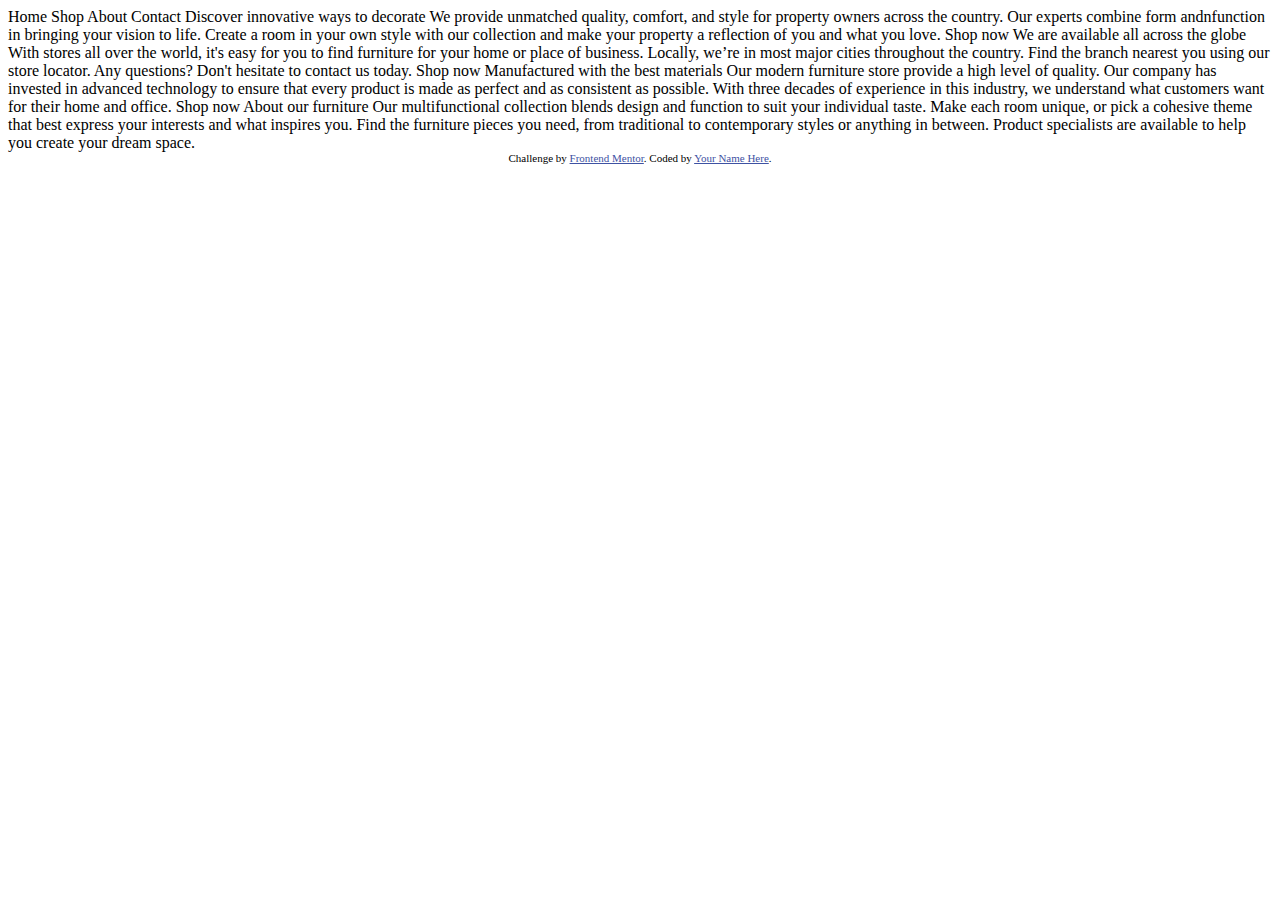
==== room-homepage-master/index.html @ 89f3ced3 "init project" ====
<!DOCTYPE html>
<html lang="en">
<head>
  <meta charset="UTF-8">
  <meta name="viewport" content="width=device-width, initial-scale=1.0"> <!-- displays site properly based on user's device -->

  <link rel="icon" type="image/png" sizes="32x32" href="./images/favicon-32x32.png">
  
  <title>Frontend Mentor | Room homepage</title>

  <!-- Feel free to remove these styles or customise in your own stylesheet 👍 -->
  <style>
    .attribution { font-size: 11px; text-align: center; }
    .attribution a { color: hsl(228, 45%, 44%); }
  </style>
</head>
<body>
  Home
  Shop
  About
  Contact

  Discover innovative ways to decorate

  We provide unmatched quality, comfort, and style for property owners across the country. 
  Our experts combine form andnfunction in bringing your vision to life. Create a room in your 
  own style with our collection and make your property a reflection of you and what you love.

  Shop now

  We are available all across the globe

  With stores all over the world, it's easy for you to find furniture for your home or place of business. 
  Locally, we’re in most major cities throughout the country. Find the branch nearest you using our 
  store locator. Any questions? Don't hesitate to contact us today.

  Shop now

  Manufactured with the best materials

  Our modern furniture store provide a high level of quality. Our company has invested in advanced technology 
  to ensure that every product is made as perfect and as consistent as possible. With three decades of 
  experience in this industry, we understand what customers want for their home and office.

  Shop now

  About our furniture

  Our multifunctional collection blends design and function to suit your individual taste.
  Make each room unique, or pick a cohesive theme that best express your interests and what
  inspires you. Find the furniture pieces you need, from traditional to contemporary styles
  or anything in between. Product specialists are available to help you create your dream space.
  
  <div class="attribution">
    Challenge by <a href="https://www.frontendmentor.io?ref=challenge" target="_blank">Frontend Mentor</a>. 
    Coded by <a href="#">Your Name Here</a>.
  </div>
</body>
</html>
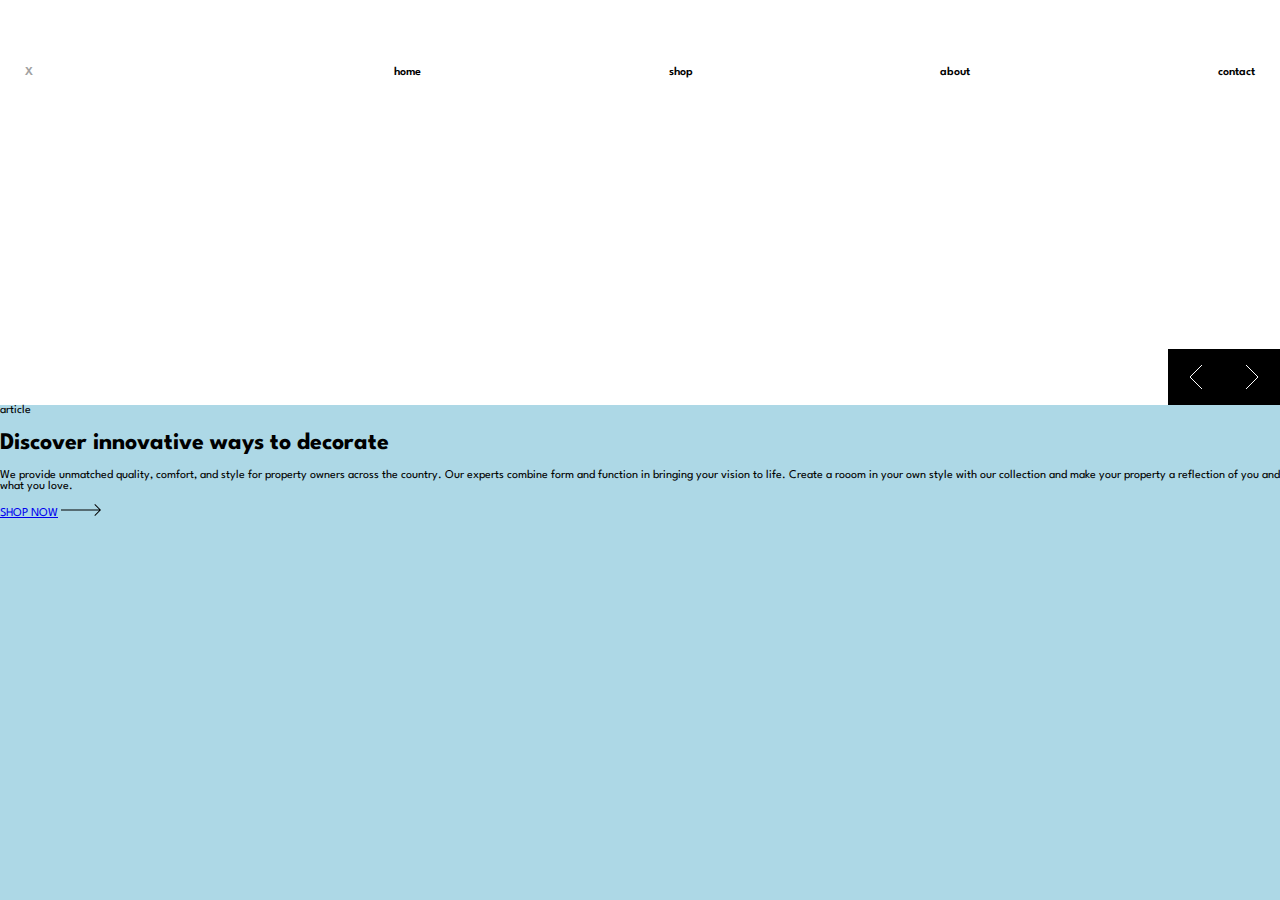
==== commit 8d6f1839: "working progress project" ====
--- a/room-homepage-master/index.html
+++ b/room-homepage-master/index.html
@@ -3,57 +3,42 @@
 <head>
   <meta charset="UTF-8">
   <meta name="viewport" content="width=device-width, initial-scale=1.0"> <!-- displays site properly based on user's device -->
+  <link href="https://fonts.googleapis.com/css2?family=Spartan:wght@500;600;700&display=swap" rel="stylesheet">
+  <link rel="stylesheet" href="css/style.css">
 
   <link rel="icon" type="image/png" sizes="32x32" href="./images/favicon-32x32.png">
   
   <title>Frontend Mentor | Room homepage</title>
 
   <!-- Feel free to remove these styles or customise in your own stylesheet 👍 -->
-  <style>
-    .attribution { font-size: 11px; text-align: center; }
-    .attribution a { color: hsl(228, 45%, 44%); }
-  </style>
 </head>
 <body>
-  Home
-  Shop
-  About
-  Contact
-
-  Discover innovative ways to decorate
-
-  We provide unmatched quality, comfort, and style for property owners across the country. 
-  Our experts combine form andnfunction in bringing your vision to life. Create a room in your 
-  own style with our collection and make your property a reflection of you and what you love.
-
-  Shop now
-
-  We are available all across the globe
-
-  With stores all over the world, it's easy for you to find furniture for your home or place of business. 
-  Locally, we’re in most major cities throughout the country. Find the branch nearest you using our 
-  store locator. Any questions? Don't hesitate to contact us today.
-
-  Shop now
-
-  Manufactured with the best materials
-
-  Our modern furniture store provide a high level of quality. Our company has invested in advanced technology 
-  to ensure that every product is made as perfect and as consistent as possible. With three decades of 
-  experience in this industry, we understand what customers want for their home and office.
-
-  Shop now
-
-  About our furniture
-
-  Our multifunctional collection blends design and function to suit your individual taste.
-  Make each room unique, or pick a cohesive theme that best express your interests and what
-  inspires you. Find the furniture pieces you need, from traditional to contemporary styles
-  or anything in between. Product specialists are available to help you create your dream space.
-  
-  <div class="attribution">
-    Challenge by <a href="https://www.frontendmentor.io?ref=challenge" target="_blank">Frontend Mentor</a>. 
-    Coded by <a href="#">Your Name Here</a>.
+  <div class="container">
+    <header>
+      <img src="images/icon-hamburger.svg" alt="menu">
+      <img src="images/logo.svg" alt="room logo">
+      <nav>
+        <a href="#" class="nav-btn-close">X</a>
+        <ul>
+          <li>home</li>
+          <li>shop</li>
+          <li>about</li>
+          <li>contact</li>
+        </ul>
+      </nav>
+      <!-- TODO: Ajouter des link sur les images -->
+      <div class="header-slider">
+        <img src="images/icon-angle-left.svg" alt="left" class="header-slider-btn">
+        <img src="images/icon-angle-right.svg" alt="right" class="header-slider-btn">
+      </div>
+    </header>
+    <article>
+      article <!-- TO DELETE -->
+      <h1>Discover innovative ways to decorate</h1>
+      <p>We provide unmatched quality, comfort, and style for property owners across the country. Our experts combine form and function in bringing your vision to life. Create a rooom in your own style with our collection and make your property a reflection of you and what you love.</p>
+      <a href="#">SHOP NOW</a>
+      <img src="images/icon-arrow.svg" alt="arrow">
+    </article>
   </div>
 </body>
 </html>--- a/room-homepage-master/css/style.css
+++ b/room-homepage-master/css/style.css
@@ -0,0 +1,88 @@
+html {
+  -webkit-box-sizing: border-box;
+          box-sizing: border-box;
+}
+
+*, *:before, *:after {
+  -webkit-box-sizing: inherit;
+          box-sizing: inherit;
+}
+
+body {
+  margin: 0;
+  font-family: "Spartan", sans-serif;
+  font-size: 12px;
+}
+
+header {
+  height: 45vh;
+  background: url("../../images/desktop-image-hero-1.jpg");
+  background-size: cover;
+  position: relative;
+}
+
+header .header-slider {
+  background: black;
+  width: 112px;
+  height: 56px;
+  position: absolute;
+  bottom: 0;
+  right: 0;
+  display: -webkit-box;
+  display: -ms-flexbox;
+  display: flex;
+  -webkit-box-align: center;
+      -ms-flex-align: center;
+          align-items: center;
+  -ms-flex-pack: distribute;
+      justify-content: space-around;
+}
+
+header .header-slider .header-slider-btn {
+  display: block;
+}
+
+nav {
+  height: 110px;
+  font-weight: 600;
+  background: white;
+  padding: 0 25px;
+  display: -webkit-box;
+  display: -ms-flexbox;
+  display: flex;
+  -webkit-box-pack: justify;
+      -ms-flex-pack: justify;
+          justify-content: space-between;
+  -webkit-box-align: center;
+      -ms-flex-align: center;
+          align-items: center;
+}
+
+nav .nav-btn-close {
+  display: block;
+  text-decoration: none;
+  text-transform: none;
+  color: #a1a1a1;
+}
+
+nav ul {
+  height: inherit;
+  list-style: none;
+  display: -webkit-box;
+  display: -ms-flexbox;
+  display: flex;
+  -webkit-box-pack: justify;
+      -ms-flex-pack: justify;
+          justify-content: space-between;
+  -webkit-box-align: center;
+      -ms-flex-align: center;
+          align-items: center;
+  padding: 0;
+  width: 70%;
+}
+
+article {
+  height: 55vh;
+  background: lightblue;
+}
+/*# sourceMappingURL=style.css.map */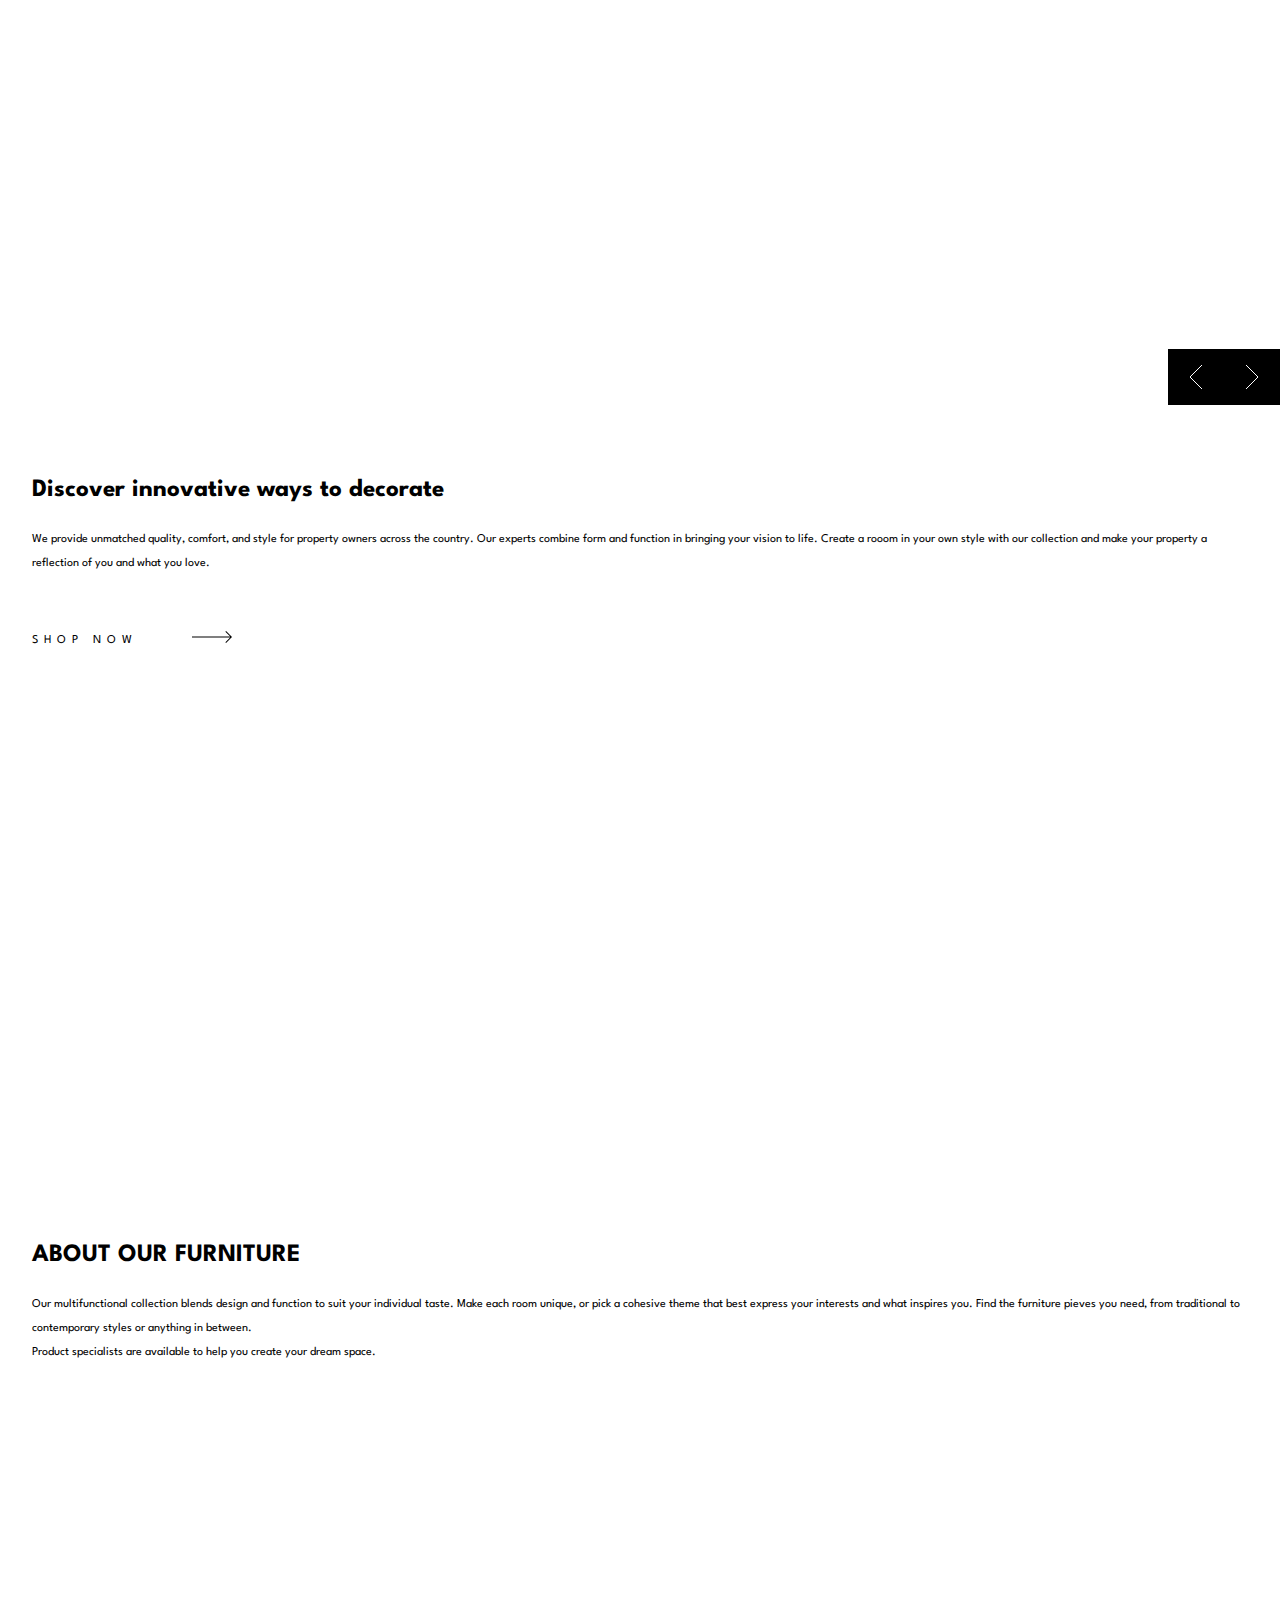
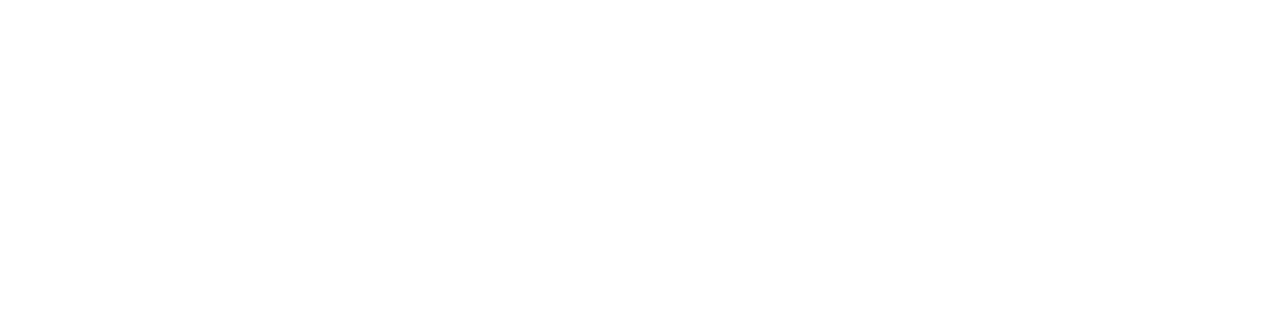
==== commit dba33a49: "Mobile template done" ====
--- a/room-homepage-master/index.html
+++ b/room-homepage-master/index.html
@@ -15,9 +15,17 @@
 <body>
   <div class="container">
     <header>
-      <img src="images/icon-hamburger.svg" alt="menu">
-      <img src="images/logo.svg" alt="room logo">
-      <nav>
+      <div class="head">
+        <div class="logo">
+          <!-- logo -->
+          <img src="images/logo.svg" alt="room logo">
+        </div>
+        <div class="menu">
+          <!-- menu -->
+          <img src="images/icon-hamburger.svg" alt="menu">
+        </div>
+      </div>
+      <!-- <nav>
         <a href="#" class="nav-btn-close">X</a>
         <ul>
           <li>home</li>
@@ -25,20 +33,28 @@
           <li>about</li>
           <li>contact</li>
         </ul>
-      </nav>
+      </nav> -->
       <!-- TODO: Ajouter des link sur les images -->
       <div class="header-slider">
         <img src="images/icon-angle-left.svg" alt="left" class="header-slider-btn">
         <img src="images/icon-angle-right.svg" alt="right" class="header-slider-btn">
       </div>
     </header>
-    <article>
-      article <!-- TO DELETE -->
-      <h1>Discover innovative ways to decorate</h1>
-      <p>We provide unmatched quality, comfort, and style for property owners across the country. Our experts combine form and function in bringing your vision to life. Create a rooom in your own style with our collection and make your property a reflection of you and what you love.</p>
-      <a href="#">SHOP NOW</a>
-      <img src="images/icon-arrow.svg" alt="arrow">
-    </article>
+    <section>
+      <h1 class="intro-title">Discover innovative ways to decorate</h1>
+      <p class="intro-text">We provide unmatched quality, comfort, and style for property owners across the country. Our experts combine form and function in bringing your vision to life. Create a rooom in your own style with our collection and make your property a reflection of you and what you love.</p>
+      <a href="#" class="intro-link">SHOP NOW
+        <img src="images/icon-arrow.svg" alt="arrow" class="intro-link-img">
+      </a>
+    </section>
+    <section class="bloc-image"></section>
+    <section>
+      <h1 class="intro-title">ABOUT OUR FURNITURE</h1>
+      <p class="intro-text">Our multifunctional collection blends design and function to suit your individual taste. Make each room unique, or pick a cohesive theme that best express your interests and what inspires you. Find the furniture pieves you need, from traditional to contemporary styles or anything in between.<br/>
+      Product specialists are available to help you create your dream space.
+      </p>
+    </section>
+    <section class="bloc-image-1"></section>
   </div>
 </body>
 </html>--- a/room-homepage-master/css/style.css
+++ b/room-homepage-master/css/style.css
@@ -12,13 +12,39 @@
   margin: 0;
   font-family: "Spartan", sans-serif;
   font-size: 12px;
+  color: black;
+}
+
+h1, p {
+  margin: 0;
+}
+
+a {
+  text-decoration: none;
+  color: black;
+}
+
+.head {
+  height: 50px;
+  position: relative;
+}
+
+.head .menu {
+  position: absolute;
+  top: 0;
+  left: 24px;
+}
+
+.head .logo {
+  text-align: center;
 }
 
 header {
   height: 45vh;
-  background: url("../../images/desktop-image-hero-1.jpg");
+  background: url("../../images/mobile-image-hero-1.jpg");
   background-size: cover;
   position: relative;
+  padding-top: 48px;
 }
 
 header .header-slider {
@@ -81,8 +107,37 @@
   width: 70%;
 }
 
-article {
+section {
   height: 55vh;
-  background: lightblue;
+  padding: 73px 35px 74px 32px;
+}
+
+section .intro-title {
+  font-size: 25px;
+}
+
+section .intro-text {
+  line-height: 2em;
+  margin: 26px 0 55px 0;
+}
+
+section .intro-link {
+  letter-spacing: 0.5em;
+}
+
+section .intro-link .intro-link-img {
+  margin-left: 45px;
+}
+
+.bloc-image {
+  height: 30vh;
+  background-size: cover;
+  background: url("../../images/image-about-dark.jpg");
+}
+
+.bloc-image-1 {
+  height: 30vh;
+  background-size: cover;
+  background: url("../../images/image-about-light.jpg");
 }
 /*# sourceMappingURL=style.css.map */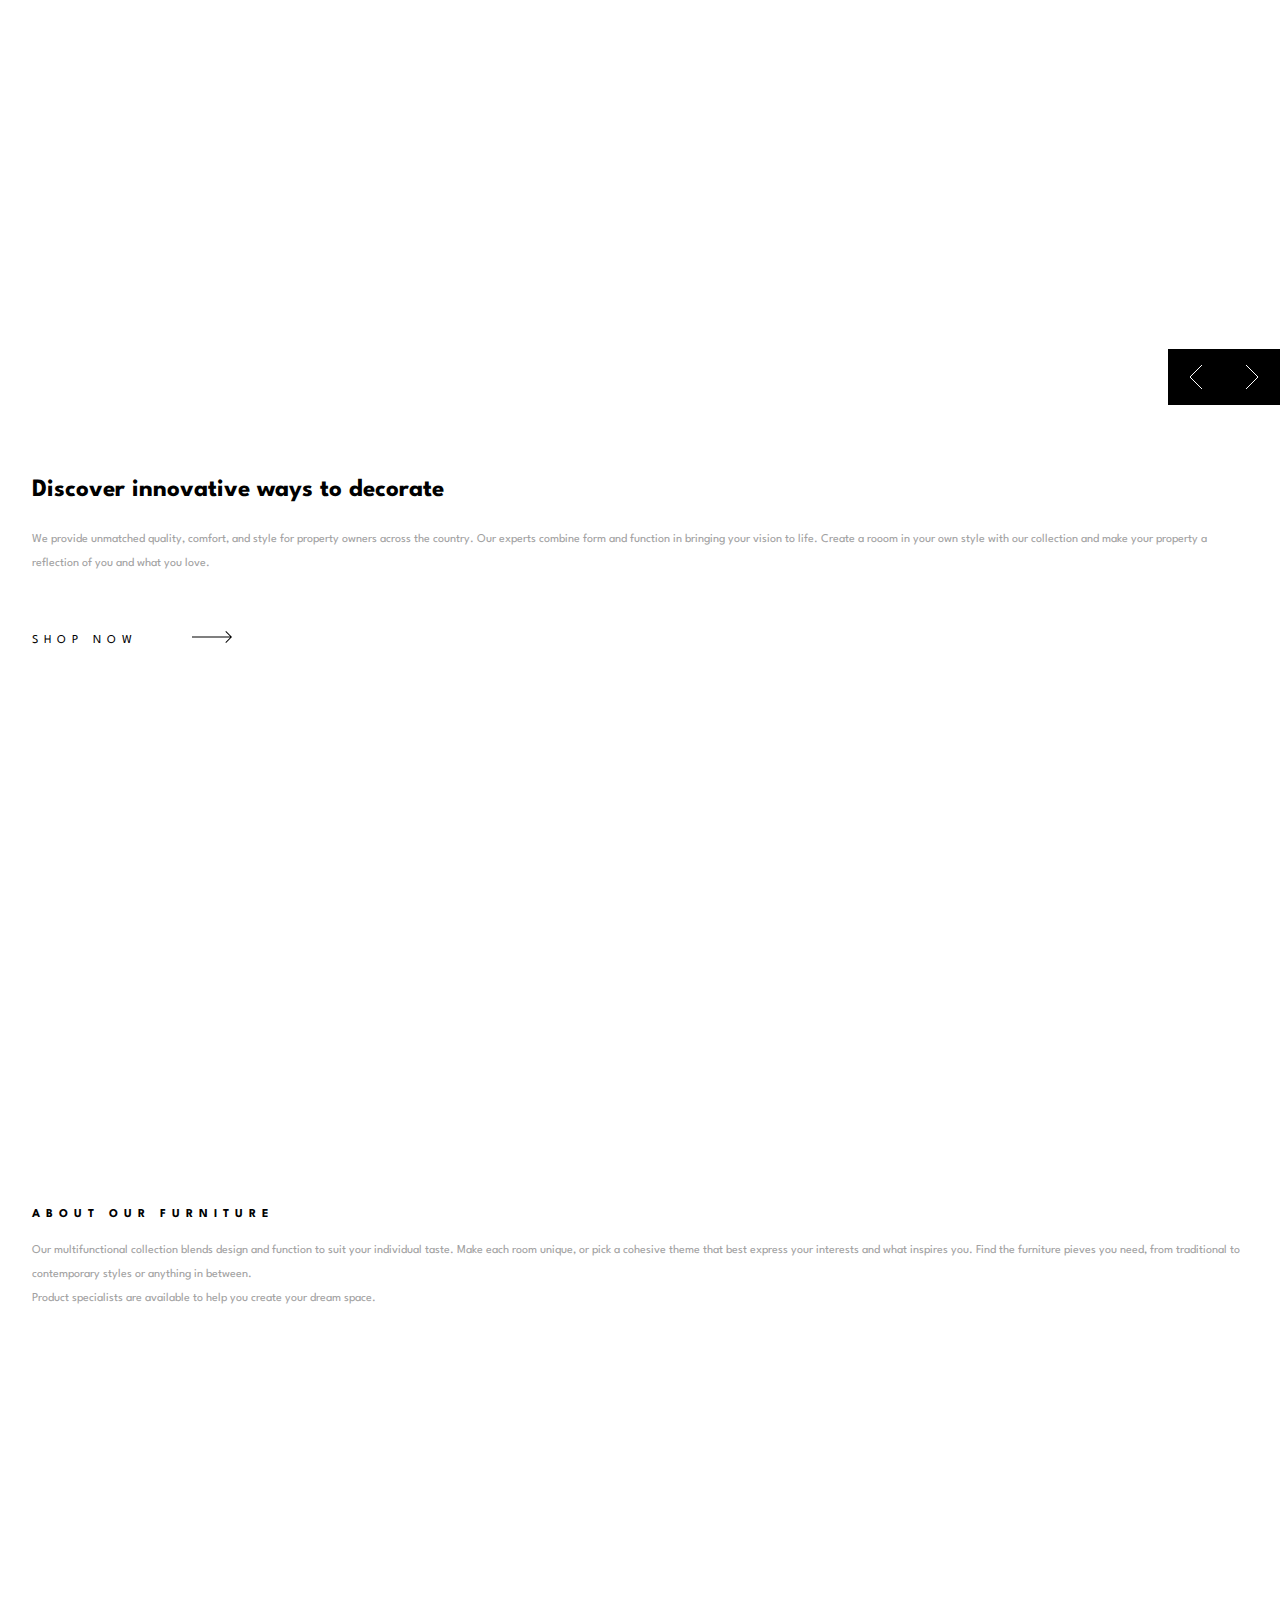
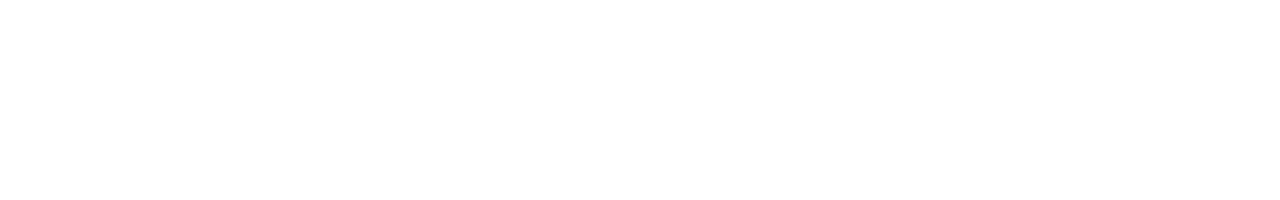
==== commit 583869d0: "update mobile template" ====
--- a/room-homepage-master/index.html
+++ b/room-homepage-master/index.html
@@ -34,23 +34,26 @@
           <li>contact</li>
         </ul>
       </nav> -->
-      <!-- TODO: Ajouter des link sur les images -->
       <div class="header-slider">
-        <img src="images/icon-angle-left.svg" alt="left" class="header-slider-btn">
-        <img src="images/icon-angle-right.svg" alt="right" class="header-slider-btn">
+        <a href="#">
+          <img src="images/icon-angle-left.svg" alt="left" class="header-slider-btn">
+        </a>
+        <a href="#">
+          <img src="images/icon-angle-right.svg" alt="right" class="header-slider-btn">
+        </a>
       </div>
     </header>
-    <section>
-      <h1 class="intro-title">Discover innovative ways to decorate</h1>
-      <p class="intro-text">We provide unmatched quality, comfort, and style for property owners across the country. Our experts combine form and function in bringing your vision to life. Create a rooom in your own style with our collection and make your property a reflection of you and what you love.</p>
-      <a href="#" class="intro-link">SHOP NOW
-        <img src="images/icon-arrow.svg" alt="arrow" class="intro-link-img">
+    <section class="summary">
+      <h1>Discover innovative ways to decorate</h1>
+      <p>We provide unmatched quality, comfort, and style for property owners across the country. Our experts combine form and function in bringing your vision to life. Create a rooom in your own style with our collection and make your property a reflection of you and what you love.</p>
+      <a href="#">SHOP NOW
+        <img src="images/icon-arrow.svg" alt="arrow">
       </a>
     </section>
     <section class="bloc-image"></section>
-    <section>
-      <h1 class="intro-title">ABOUT OUR FURNITURE</h1>
-      <p class="intro-text">Our multifunctional collection blends design and function to suit your individual taste. Make each room unique, or pick a cohesive theme that best express your interests and what inspires you. Find the furniture pieves you need, from traditional to contemporary styles or anything in between.<br/>
+    <section class="about">
+      <h1>ABOUT OUR FURNITURE</h1>
+      <p>Our multifunctional collection blends design and function to suit your individual taste. Make each room unique, or pick a cohesive theme that best express your interests and what inspires you. Find the furniture pieves you need, from traditional to contemporary styles or anything in between.<br/>
       Product specialists are available to help you create your dream space.
       </p>
     </section>
--- a/room-homepage-master/css/style.css
+++ b/room-homepage-master/css/style.css
@@ -107,37 +107,63 @@
   width: 70%;
 }
 
-section {
+.summary {
+  padding: 73px 35px 74px 32px;
   height: 55vh;
-  padding: 73px 35px 74px 32px;
 }
 
-section .intro-title {
+.summary h1 {
   font-size: 25px;
+  letter-spacing: 0;
 }
 
-section .intro-text {
+.summary p {
   line-height: 2em;
   margin: 26px 0 55px 0;
+  color: #a1a1a1;
 }
 
-section .intro-link {
+.summary a {
   letter-spacing: 0.5em;
 }
 
-section .intro-link .intro-link-img {
+.summary a img {
+  margin-left: 45px;
+}
+
+.about {
+  padding: 61px 35px 61px 32px;
+  height: 45vh;
+}
+
+.about h1 {
+  font-size: 12px;
+  letter-spacing: 0.5em;
+}
+
+.about p {
+  line-height: 2em;
+  margin: 19px 0 0 0;
+  color: #a1a1a1;
+}
+
+.about a {
+  letter-spacing: 0.5em;
+}
+
+.about a img {
   margin-left: 45px;
 }
 
 .bloc-image {
-  height: 30vh;
+  background: url("../../images/image-about-dark.jpg");
+  height: 27.5vh;
   background-size: cover;
-  background: url("../../images/image-about-dark.jpg");
 }
 
 .bloc-image-1 {
-  height: 30vh;
+  background: url("../../images/image-about-light.jpg");
+  height: 27.5vh;
   background-size: cover;
-  background: url("../../images/image-about-light.jpg");
 }
 /*# sourceMappingURL=style.css.map */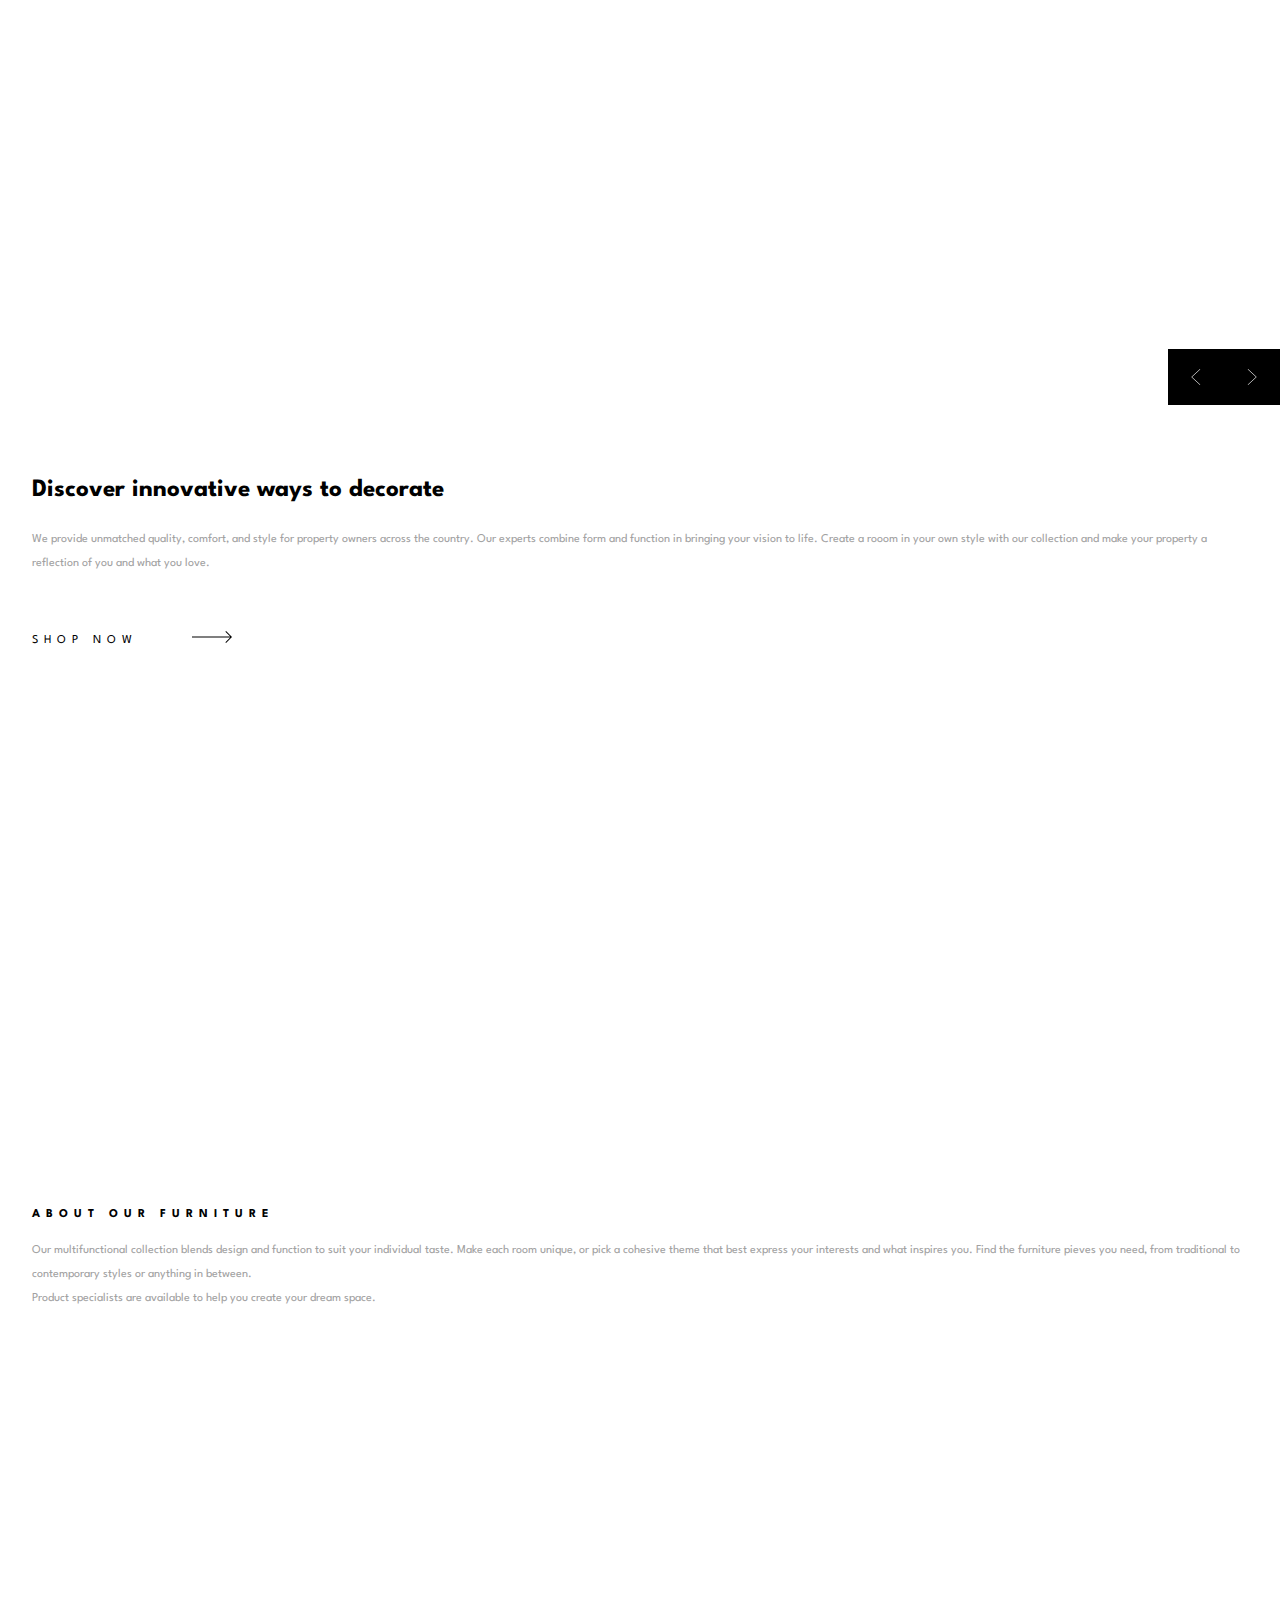
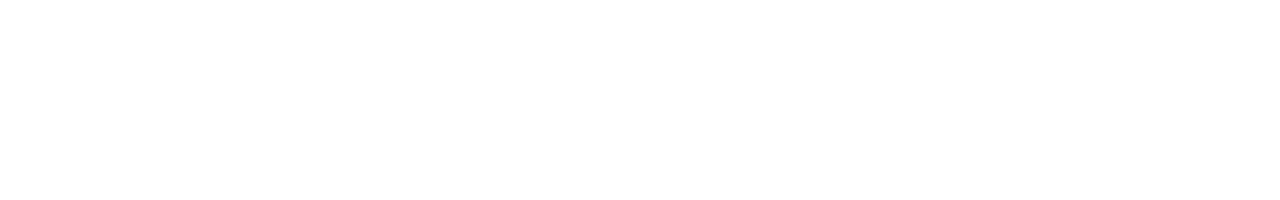
==== commit 6fd0f556: "burger menu done" ====
--- a/room-homepage-master/index.html
+++ b/room-homepage-master/index.html
@@ -17,23 +17,23 @@
     <header>
       <div class="head">
         <div class="logo">
-          <!-- logo -->
           <img src="images/logo.svg" alt="room logo">
         </div>
         <div class="menu">
-          <!-- menu -->
-          <img src="images/icon-hamburger.svg" alt="menu">
+          <a href="#" class="hamburger">
+            <img src="images/icon-hamburger.svg" alt="menu">
+          </a>
         </div>
       </div>
-      <!-- <nav>
+      <nav class="close">
         <a href="#" class="nav-btn-close">X</a>
         <ul>
-          <li>home</li>
-          <li>shop</li>
-          <li>about</li>
-          <li>contact</li>
+          <li><a href="#">home</a></li>
+          <li><a href="#">shop</a></li>
+          <li><a href="#">about</a></li>
+          <li><a href="#">contact</a></li>
         </ul>
-      </nav> -->
+      </nav>
       <div class="header-slider">
         <a href="#">
           <img src="images/icon-angle-left.svg" alt="left" class="header-slider-btn">
@@ -59,5 +59,6 @@
     </section>
     <section class="bloc-image-1"></section>
   </div>
+  <script type="text/javascript" src="assets/js/main.js"></script>
 </body>
 </html>--- a/room-homepage-master/css/style.css
+++ b/room-homepage-master/css/style.css
@@ -66,6 +66,8 @@
 
 header .header-slider .header-slider-btn {
   display: block;
+  height: calc(24px/1.5);
+  width: calc(14px/1.5);
 }
 
 nav {
@@ -82,6 +84,8 @@
   -webkit-box-align: center;
       -ms-flex-align: center;
           align-items: center;
+  position: relative;
+  top: -100px;
 }
 
 nav .nav-btn-close {
@@ -105,6 +109,10 @@
           align-items: center;
   padding: 0;
   width: 70%;
+}
+
+.close {
+  display: none;
 }
 
 .summary {
